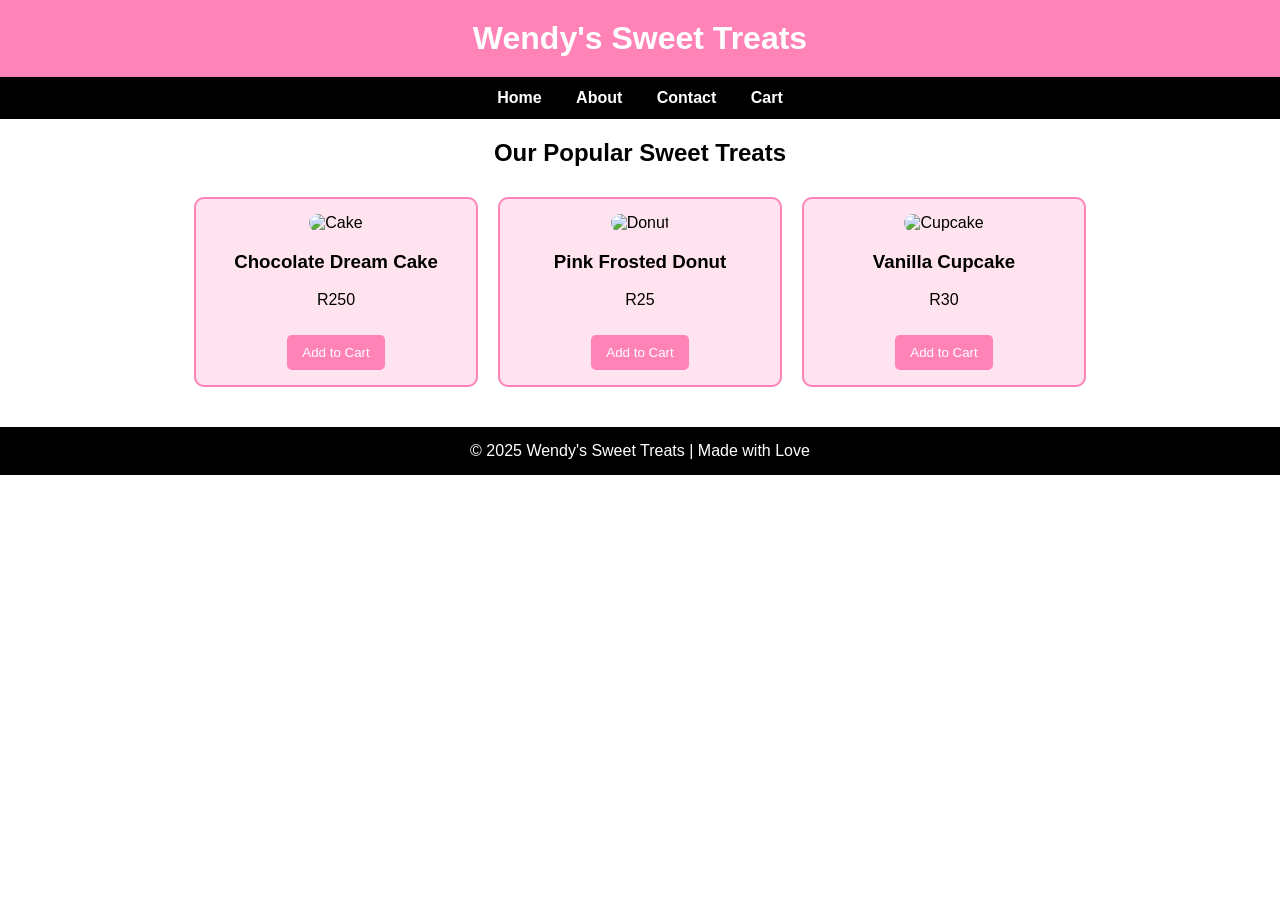
==== index.html @ 63d928c8 "first commit" ====
<!DOCTYPE html>
<html lang="en">
<head>
    <meta charset="UTF-8">
    <title>Wendy's Sweet Treats - Home</title>
    <link rel="stylesheet" href="styles.css">
    <script src="script.js"></script>
</head>
<body>

<header>
    <h1>Wendy's Sweet Treats</h1>
</header>

<nav>
    <a href="index.html">Home</a>
    <a href="about.html">About</a>
    <a href="contact.html">Contact</a>
    <a href="cart.html">Cart</a>
</nav>

<h2 style="text-align:center; margin-top:20px;">Our Popular Sweet Treats</h2>

<div class="items">

    <div class="card">
        <img src="images/cake1.jpg" alt="Cake">
        <h3>Chocolate Dream Cake</h3>
        <p>R250</p>
        <button onclick="addToCart('Chocolate Dream Cake', 250)">Add to Cart</button>
    </div>

    <div class="card">
        <img src="images/donut1.jpg" alt="Donut">
        <h3>Pink Frosted Donut</h3>
        <p>R25</p>
        <button onclick="addToCart('Pink Frosted Donut', 25)">Add to Cart</button>
    </div>

    <div class="card">
        <img src="images/cupcake1.jpg" alt="Cupcake">
        <h3>Vanilla Cupcake</h3>
        <p>R30</p>
        <button onclick="addToCart('Vanilla Cupcake', 30)">Add to Cart</button>
    </div>

</div>

<footer>
    © 2025 Wendy's Sweet Treats | Made with Love
</footer>

</body>
</html>
---- styles.css ----
body {
    font-family: Arial, sans-serif;
    background-color: #ffffff;
    margin: 0;
    padding: 0;
    color: #000;
}

header {
    background-color: #ff83b7;
    padding: 20px;
    text-align: center;
}

header h1 {
    color: white;
    margin: 0;
}

nav {
    background: black;
    padding: 12px;
    text-align: center;
}

nav a {
    color: white;
    margin: 0 15px;
    text-decoration: none;
    font-weight: bold;
}

nav a:hover {
    color: #ff83b7;
}

.items {
    display: flex;
    gap: 20px;
    justify-content: center;
    margin: 30px;
    flex-wrap: wrap;
}

.card {
    background: #ffe4f0;
    border: 2px solid #ff83b7;
    border-radius: 10px;
    width: 250px;
    text-align: center;
    padding: 15px;
}

.card img {
    width: 100%;
    border-radius: 10px;
}

.card button {
    background: #ff83b7;
    color: white;
    border: none;
    padding: 10px 15px;
    margin-top: 10px;
    cursor: pointer;
    border-radius: 5px;
}

.card button:hover {
    background: #ff5ea0;
}

footer {
    background: black;
    padding: 15px;
    color: white;
    text-align: center;
    margin-top: 40px;
}

/* Cart Page */
.cart-container {
    max-width: 800px;
    margin: auto;
    padding: 20px;
}

.cart-item {
    background: #ffe4f0;
    border: 2px solid #ff83b7;
    padding: 15px;
    border-radius: 10px;
    margin-bottom: 15px;
}

.cart-item h3 {
    margin: 0;
}

.cart-item button {
    background: red;
    color: white;
    border: none;
    padding: 8px;
    margin-top: 10px;
    cursor: pointer;
    border-radius: 5px;
}

.cart-total {
    font-size: 22px;
    font-weight: bold;
    margin-top: 20px;
}
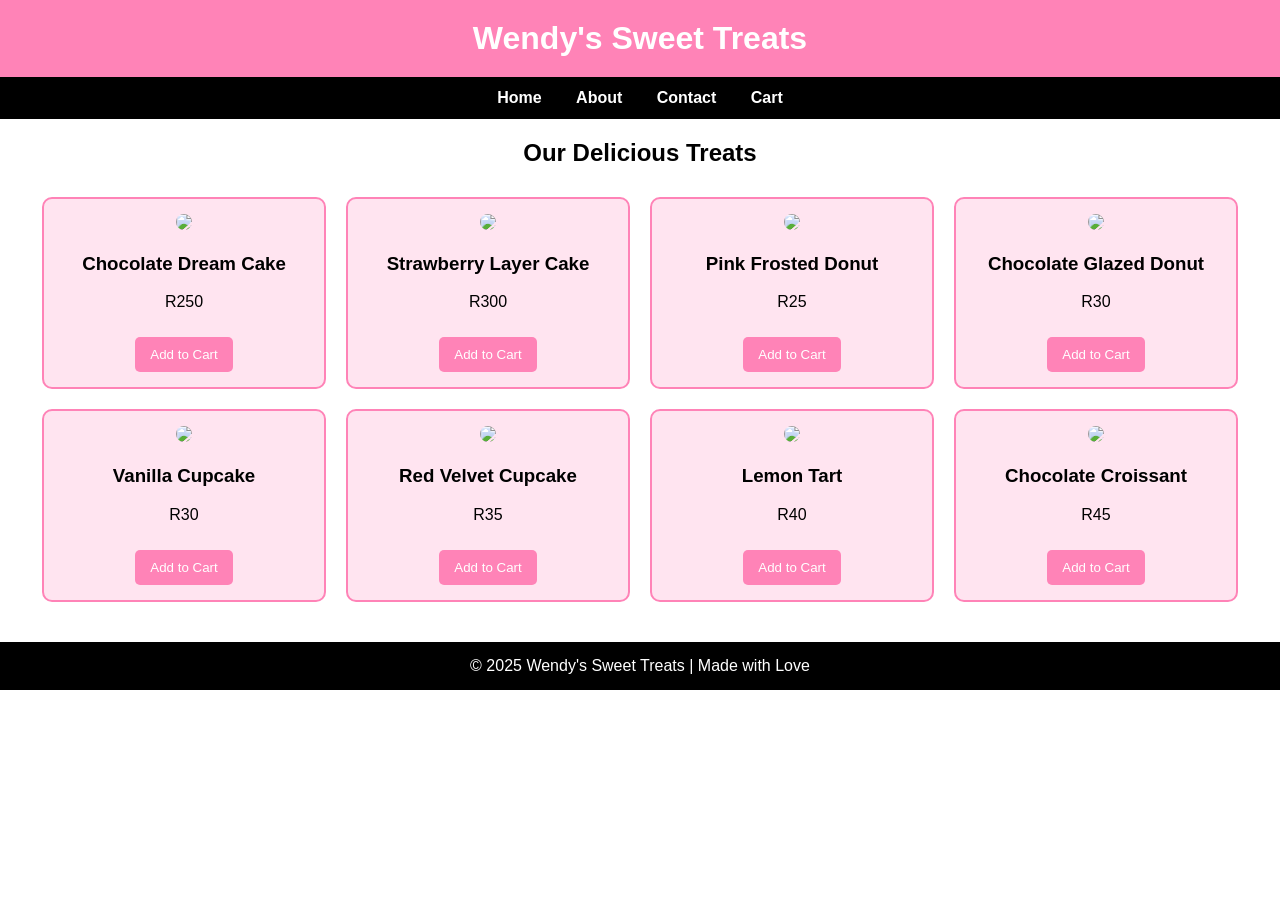
==== commit b3974301: "added more items to page and improved on checkout" ====
--- a/index.html
+++ b/index.html
@@ -19,29 +19,64 @@
     <a href="cart.html">Cart</a>
 </nav>
 
-<h2 style="text-align:center; margin-top:20px;">Our Popular Sweet Treats</h2>
+<h2 style="text-align:center; margin-top:20px;">Our Delicious Treats</h2>
 
 <div class="items">
 
     <div class="card">
-        <img src="images/cake1.jpg" alt="Cake">
+        <img src="images/cake1.jpg">
         <h3>Chocolate Dream Cake</h3>
         <p>R250</p>
         <button onclick="addToCart('Chocolate Dream Cake', 250)">Add to Cart</button>
     </div>
 
     <div class="card">
-        <img src="images/donut1.jpg" alt="Donut">
+        <img src="images/cake2.jpg">
+        <h3>Strawberry Layer Cake</h3>
+        <p>R300</p>
+        <button onclick="addToCart('Strawberry Layer Cake', 300)">Add to Cart</button>
+    </div>
+
+    <div class="card">
+        <img src="images/donut1.jpg">
         <h3>Pink Frosted Donut</h3>
         <p>R25</p>
         <button onclick="addToCart('Pink Frosted Donut', 25)">Add to Cart</button>
     </div>
 
     <div class="card">
-        <img src="images/cupcake1.jpg" alt="Cupcake">
+        <img src="images/donut2.jpg">
+        <h3>Chocolate Glazed Donut</h3>
+        <p>R30</p>
+        <button onclick="addToCart('Chocolate Donut', 30)">Add to Cart</button>
+    </div>
+
+    <div class="card">
+        <img src="images/cupcake1.jpg">
         <h3>Vanilla Cupcake</h3>
         <p>R30</p>
         <button onclick="addToCart('Vanilla Cupcake', 30)">Add to Cart</button>
+    </div>
+
+    <div class="card">
+        <img src="images/cupcake2.jpg">
+        <h3>Red Velvet Cupcake</h3>
+        <p>R35</p>
+        <button onclick="addToCart('Red Velvet Cupcake', 35)">Add to Cart</button>
+    </div>
+
+    <div class="card">
+        <img src="images/tart1.jpg">
+        <h3>Lemon Tart</h3>
+        <p>R40</p>
+        <button onclick="addToCart('Lemon Tart', 40)">Add to Cart</button>
+    </div>
+
+    <div class="card">
+        <img src="images/pastry1.jpg">
+        <h3>Chocolate Croissant</h3>
+        <p>R45</p>
+        <button onclick="addToCart('Chocolate Croissant', 45)">Add to Cart</button>
     </div>
 
 </div>
--- a/styles.css
+++ b/styles.css
@@ -78,7 +78,6 @@
     margin-top: 40px;
 }
 
-/* Cart Page */
 .cart-container {
     max-width: 800px;
     margin: auto;
@@ -93,16 +92,11 @@
     margin-bottom: 15px;
 }
 
-.cart-item h3 {
-    margin: 0;
-}
-
 .cart-item button {
     background: red;
     color: white;
     border: none;
     padding: 8px;
-    margin-top: 10px;
     cursor: pointer;
     border-radius: 5px;
 }
@@ -112,3 +106,38 @@
     font-weight: bold;
     margin-top: 20px;
 }
+
+.checkout-btn {
+    background: #ff83b7;
+    color: white;
+    padding: 12px 20px;
+    border-radius: 6px;
+    border: none;
+    cursor: pointer;
+    margin-top: 20px;
+    font-size: 18px;
+}
+
+.checkout-btn:hover {
+    background: #ff5ea0;
+}
+
+/* Checkout Popup */
+#checkoutPopup {
+    display: none;
+    position: fixed;
+    top: 0;
+    left: 0;
+    width: 100%;
+    height: 100%;
+    background: rgba(0,0,0,0.6);
+}
+
+.popup-content {
+    background: white;
+    width: 350px;
+    padding: 20px;
+    margin: 10% auto;
+    border-radius: 10px;
+    text-align: center;
+}
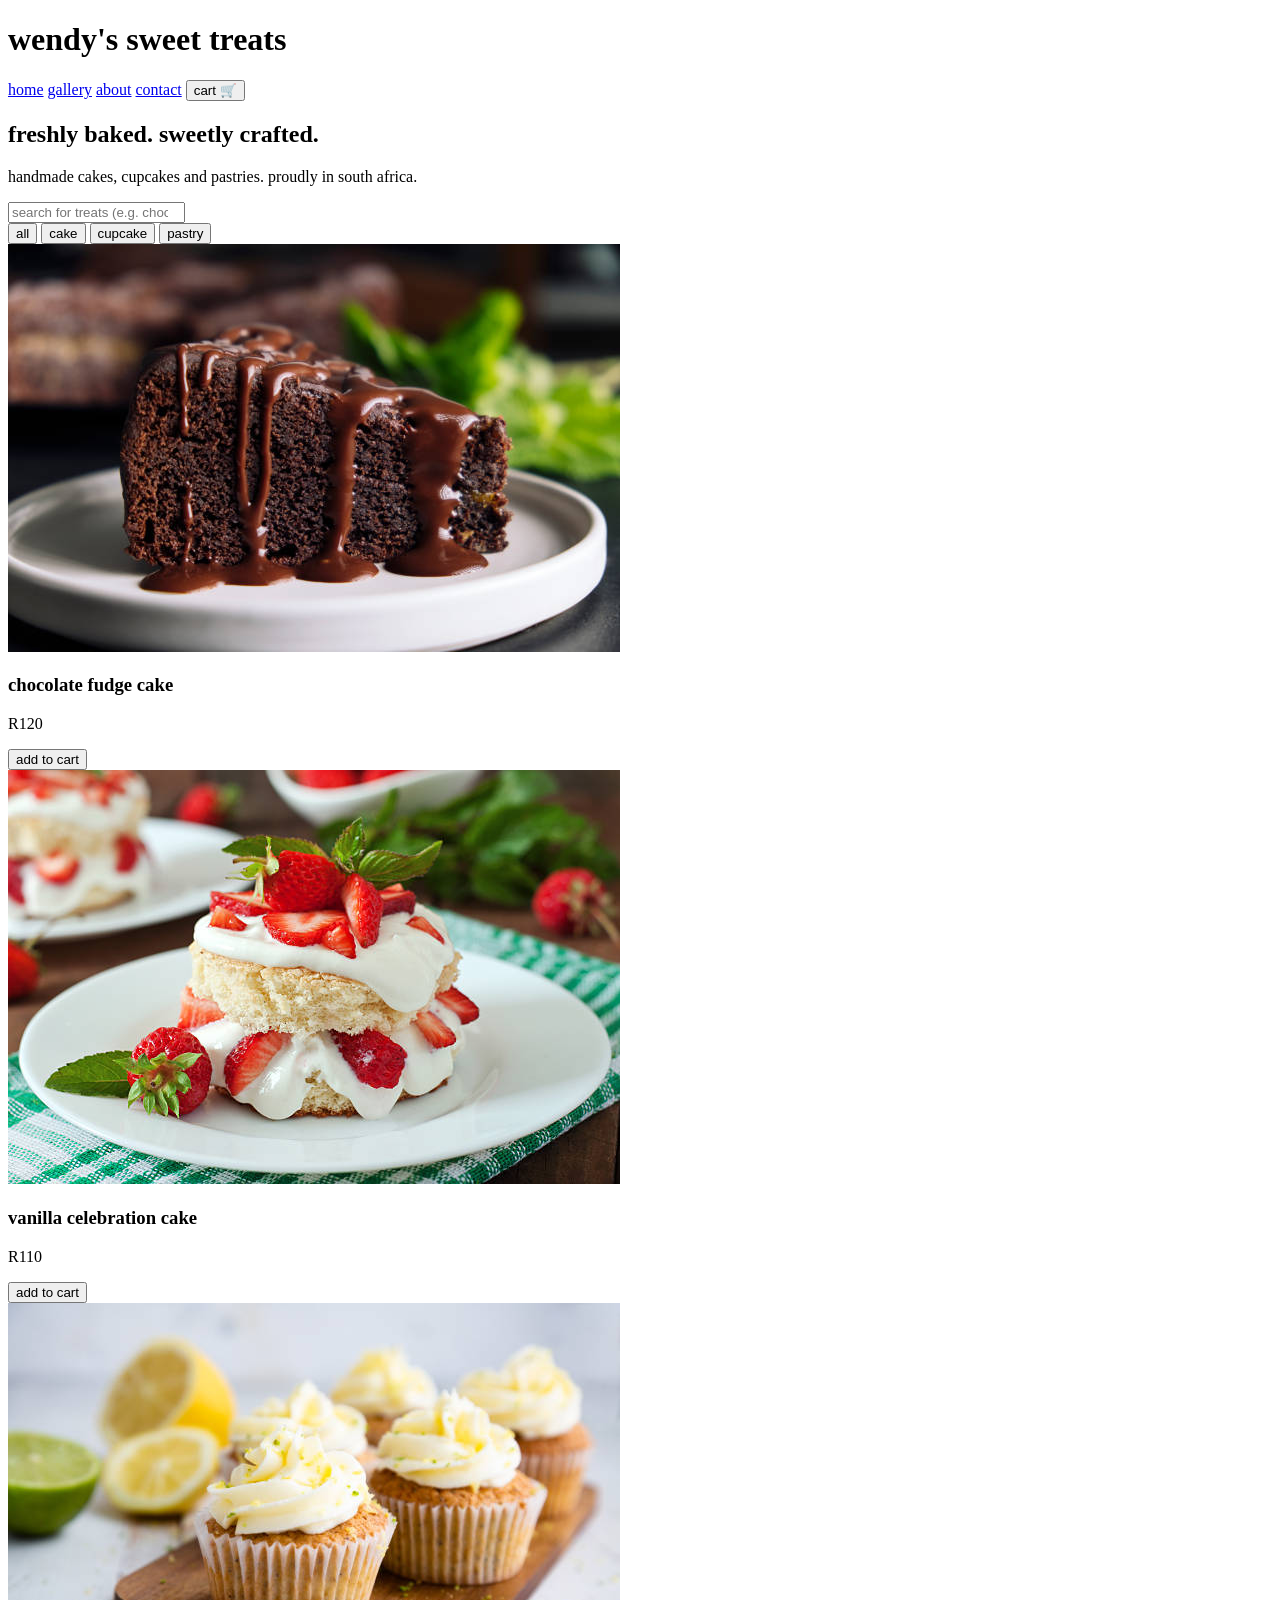
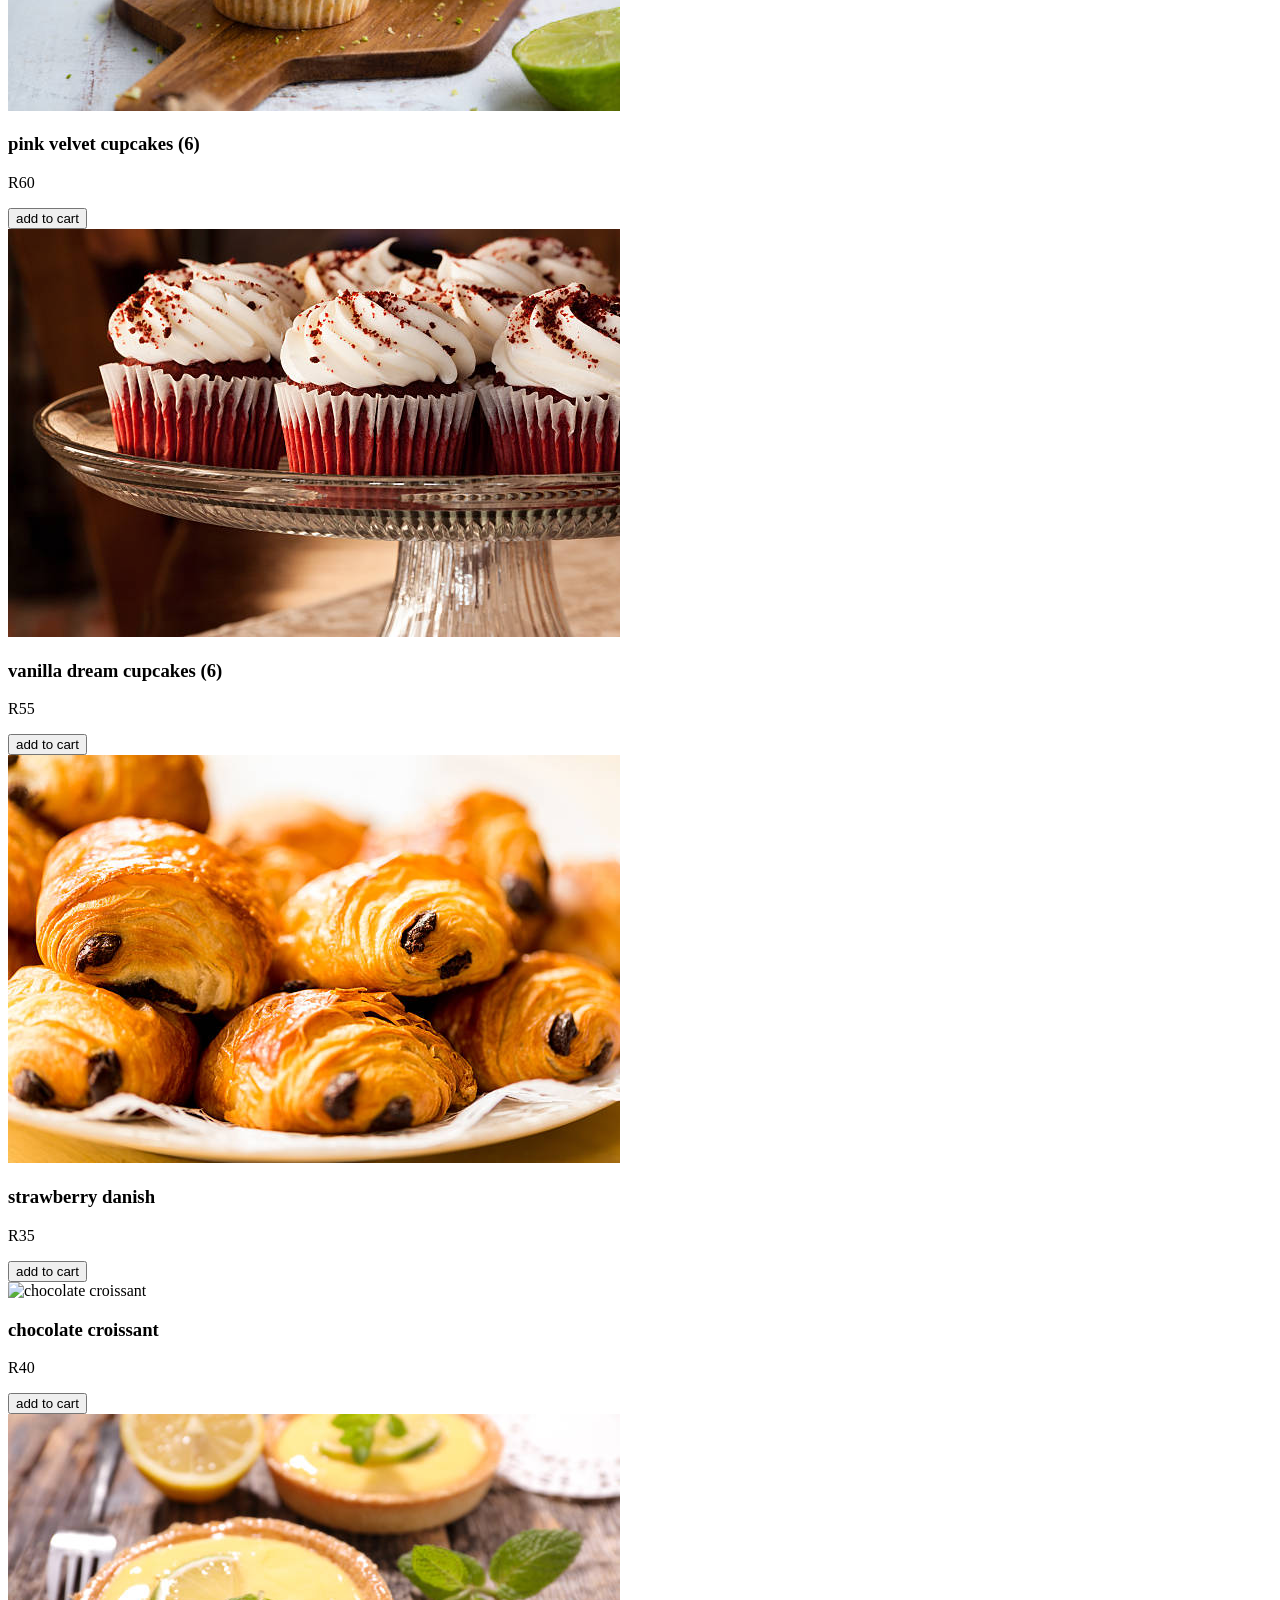
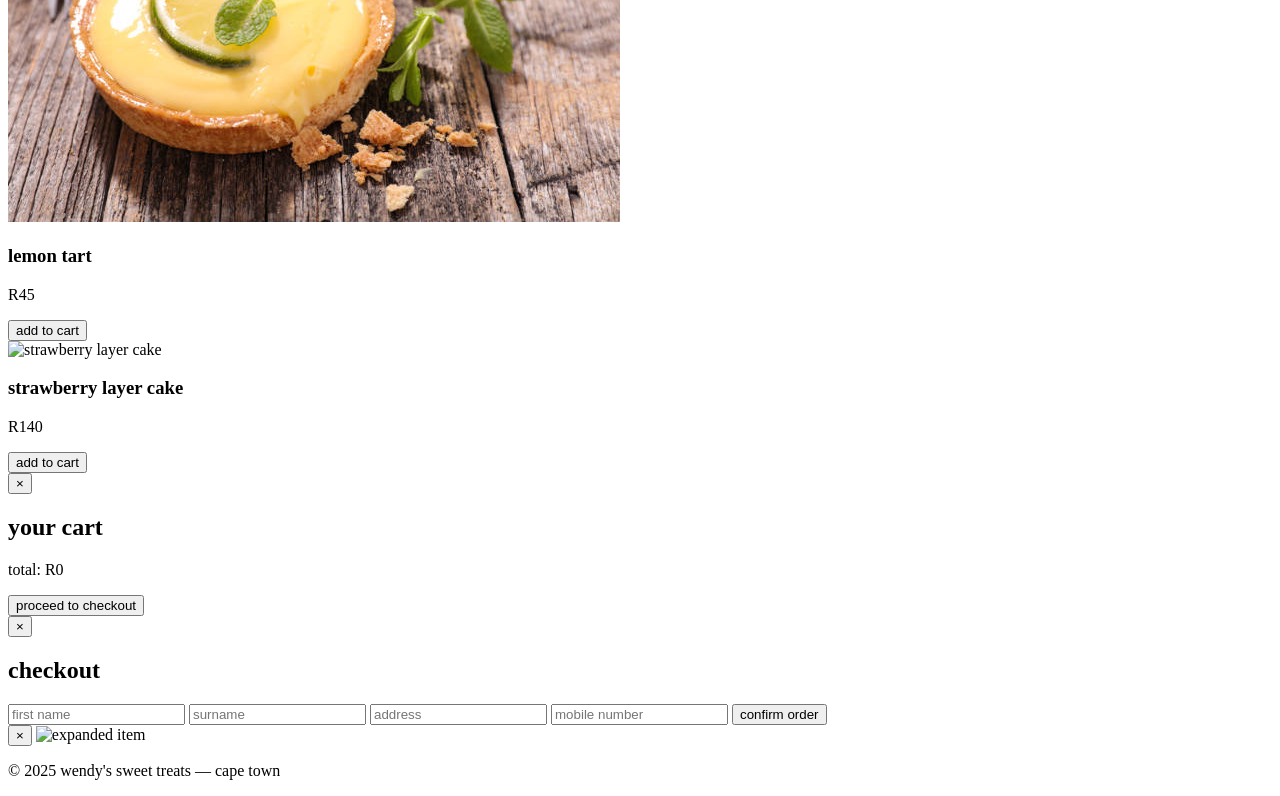
==== commit 185217e4: "added gallery.html for the image viewing and did a sight overhaul for animations and responsiveness" ====
--- a/index.html
+++ b/index.html
@@ -1,89 +1,159 @@
 <!DOCTYPE html>
 <html lang="en">
 <head>
-    <meta charset="UTF-8">
-    <title>Wendy's Sweet Treats - Home</title>
-    <link rel="stylesheet" href="styles.css">
-    <script src="script.js"></script>
+  <meta charset="utf-8" />
+  <meta name="description" content="Wendy's Sweet Treats — cakes, cupcakes and pastries in Cape Town. Order online and enjoy freshly baked treats." />
+  <meta name="keywords" content="bakery, cakes, cupcakes, pastries, wendy's sweet treats, Cape Town bakery" />
+  <meta name="author" content="Wendy's Sweet Treats" />
+  <meta name="viewport" content="width=device-width,initial-scale=1" />
+
+  <title>Wendy's Sweet Treats — Home</title>
+
+  <!-- google font link (preferred over @import) -->
+  <link href="https://fonts.googleapis.com/css2?family=Poppins:wght@300;400;600;700&display=swap" rel="stylesheet">
+
+  <link rel="stylesheet" href="style.css">
 </head>
 <body>
+  <header class="site-header">
+    <div class="header-inner">
+      <h1 class="brand">wendy's sweet treats</h1>
+      <nav class="main-nav" aria-label="main navigation">
+        <a href="index.html">home</a>
+        <a href="gallery.html">gallery</a>
+        <a href="about.html">about</a>
+        <a href="contact.html">contact</a>
+        <button id="openCartBtn" class="cart-btn" aria-haspopup="dialog" aria-controls="cartModal">cart 🛒</button>
+      </nav>
+    </div>
+  </header>
 
-<header>
-    <h1>Wendy's Sweet Treats</h1>
-</header>
+  <main class="container">
+    <section class="hero">
+      <h2 class="hero-title">freshly baked. sweetly crafted.</h2>
+      <p class="hero-sub">handmade cakes, cupcakes and pastries. proudly in south africa.</p>
+    </section>
 
-<nav>
-    <a href="index.html">Home</a>
-    <a href="about.html">About</a>
-    <a href="contact.html">Contact</a>
-    <a href="cart.html">Cart</a>
-</nav>
+    <section class="controls">
+      <div class="search-wrap">
+        <input id="searchInput" class="search-input" type="search" placeholder="search for treats (e.g. chocolate, cupcake)..." aria-label="search products">
+      </div>
 
-<h2 style="text-align:center; margin-top:20px;">Our Delicious Treats</h2>
+      <div id="tagFilters" class="tag-wrap" role="tablist" aria-label="product filters">
+        <button class="tag active" data-tag="all" aria-pressed="true">all</button>
+        <button class="tag" data-tag="cake">cake</button>
+        <button class="tag" data-tag="cupcake">cupcake</button>
+        <button class="tag" data-tag="pastry">pastry</button>
+      </div>
+    </section>
 
-<div class="items">
+    <section id="productGrid" class="grid">
+      <!-- product cards: data-name is used by search; data-tag by filter -->
+      <article class="product" data-tag="cake" data-name="chocolate fudge cake">
+        <img src="images/cake1.jpg" alt="chocolate fudge cake" class="product-img">
+        <h3 class="product-title">chocolate fudge cake</h3>
+        <p class="product-price">R120</p>
+        <button class="addToCart">add to cart</button>
+      </article>
 
-    <div class="card">
-        <img src="images/cake1.jpg">
-        <h3>Chocolate Dream Cake</h3>
-        <p>R250</p>
-        <button onclick="addToCart('Chocolate Dream Cake', 250)">Add to Cart</button>
+      <article class="product" data-tag="cake" data-name="vanilla celebration cake">
+        <img src="images/cake2.jpg" alt="vanilla celebration cake" class="product-img">
+        <h3 class="product-title">vanilla celebration cake</h3>
+        <p class="product-price">R110</p>
+        <button class="addToCart">add to cart</button>
+      </article>
+
+      <article class="product" data-tag="cupcake" data-name="pink velvet cupcakes">
+        <img src="images/cupcake1.jpg" alt="pink velvet cupcakes" class="product-img">
+        <h3 class="product-title">pink velvet cupcakes (6)</h3>
+        <p class="product-price">R60</p>
+        <button class="addToCart">add to cart</button>
+      </article>
+
+      <article class="product" data-tag="cupcake" data-name="vanilla dream cupcakes">
+        <img src="images/cupcake2.jpg" alt="vanilla cupcakes" class="product-img">
+        <h3 class="product-title">vanilla dream cupcakes (6)</h3>
+        <p class="product-price">R55</p>
+        <button class="addToCart">add to cart</button>
+      </article>
+
+      <article class="product" data-tag="pastry" data-name="strawberry danish">
+        <img src="images/pastry1.jpg" alt="strawberry danish" class="product-img">
+        <h3 class="product-title">strawberry danish</h3>
+        <p class="product-price">R35</p>
+        <button class="addToCart">add to cart</button>
+      </article>
+
+      <article class="product" data-tag="pastry" data-name="chocolate croissant">
+        <img src="images/pastry2.jpg" alt="chocolate croissant" class="product-img">
+        <h3 class="product-title">chocolate croissant</h3>
+        <p class="product-price">R40</p>
+        <button class="addToCart">add to cart</button>
+      </article>
+
+      <article class="product" data-tag="pastry" data-name="lemon tart">
+        <img src="images/tart1.jpg" alt="lemon tart" class="product-img">
+        <h3 class="product-title">lemon tart</h3>
+        <p class="product-price">R45</p>
+        <button class="addToCart">add to cart</button>
+      </article>
+
+      <article class="product" data-tag="cake" data-name="strawberry layer cake">
+        <img src="images/cake3.jpg" alt="strawberry layer cake" class="product-img">
+        <h3 class="product-title">strawberry layer cake</h3>
+        <p class="product-price">R140</p>
+        <button class="addToCart">add to cart</button>
+      </article>
+    </section>
+  </main>
+
+  <!-- cart modal -->
+  <div id="cartModal" class="modal" role="dialog" aria-modal="true" aria-labelledby="cartTitle" tabindex="-1">
+    <div class="modal-content" role="document">
+      <button class="modal-close" id="closeCart" aria-label="close cart">&times;</button>
+      <h2 id="cartTitle">your cart</h2>
+      <ul id="cartItems" class="cart-list" aria-live="polite"></ul>
+      <p id="cartTotal" class="cart-total">total: R0</p>
+      <button id="checkoutBtn" class="checkout-button">proceed to checkout</button>
     </div>
+  </div>
 
-    <div class="card">
-        <img src="images/cake2.jpg">
-        <h3>Strawberry Layer Cake</h3>
-        <p>R300</p>
-        <button onclick="addToCart('Strawberry Layer Cake', 300)">Add to Cart</button>
+  <!-- checkout modal -->
+  <div id="checkoutModal" class="modal" role="dialog" aria-modal="true" aria-labelledby="checkoutTitle" tabindex="-1">
+    <div class="modal-content" role="document">
+      <button class="modal-close" id="closeCheckout" aria-label="close checkout">&times;</button>
+      <h2 id="checkoutTitle">checkout</h2>
+      <form id="checkoutForm" class="checkout-form" novalidate>
+        <label>
+          <input name="firstName" type="text" placeholder="first name" required>
+        </label>
+        <label>
+          <input name="surname" type="text" placeholder="surname" required>
+        </label>
+        <label>
+          <input name="address" type="text" placeholder="address" required>
+        </label>
+        <label>
+          <input name="mobile" type="tel" placeholder="mobile number" required pattern="[0-9+\s-]{7,15}">
+        </label>
+        <button type="submit" class="checkout-button">confirm order</button>
+      </form>
     </div>
+  </div>
 
-    <div class="card">
-        <img src="images/donut1.jpg">
-        <h3>Pink Frosted Donut</h3>
-        <p>R25</p>
-        <button onclick="addToCart('Pink Frosted Donut', 25)">Add to Cart</button>
+  <!-- lightbox used on gallery, kept here for global availability -->
+  <div id="lightbox" class="modal" aria-hidden="true" tabindex="-1">
+    <div class="lightbox-content">
+      <button class="modal-close" id="closeLightbox" aria-label="close image">&times;</button>
+      <img id="lightboxImg" alt="expanded item">
+      <p id="lightboxCaption" class="lightbox-caption"></p>
     </div>
+  </div>
 
-    <div class="card">
-        <img src="images/donut2.jpg">
-        <h3>Chocolate Glazed Donut</h3>
-        <p>R30</p>
-        <button onclick="addToCart('Chocolate Donut', 30)">Add to Cart</button>
-    </div>
+  <footer class="site-footer">
+    <p>© 2025 wendy's sweet treats — cape town</p>
+  </footer>
 
-    <div class="card">
-        <img src="images/cupcake1.jpg">
-        <h3>Vanilla Cupcake</h3>
-        <p>R30</p>
-        <button onclick="addToCart('Vanilla Cupcake', 30)">Add to Cart</button>
-    </div>
-
-    <div class="card">
-        <img src="images/cupcake2.jpg">
-        <h3>Red Velvet Cupcake</h3>
-        <p>R35</p>
-        <button onclick="addToCart('Red Velvet Cupcake', 35)">Add to Cart</button>
-    </div>
-
-    <div class="card">
-        <img src="images/tart1.jpg">
-        <h3>Lemon Tart</h3>
-        <p>R40</p>
-        <button onclick="addToCart('Lemon Tart', 40)">Add to Cart</button>
-    </div>
-
-    <div class="card">
-        <img src="images/pastry1.jpg">
-        <h3>Chocolate Croissant</h3>
-        <p>R45</p>
-        <button onclick="addToCart('Chocolate Croissant', 45)">Add to Cart</button>
-    </div>
-
-</div>
-
-<footer>
-    © 2025 Wendy's Sweet Treats | Made with Love
-</footer>
-
+  <script src="script.js" defer></script>
 </body>
 </html>
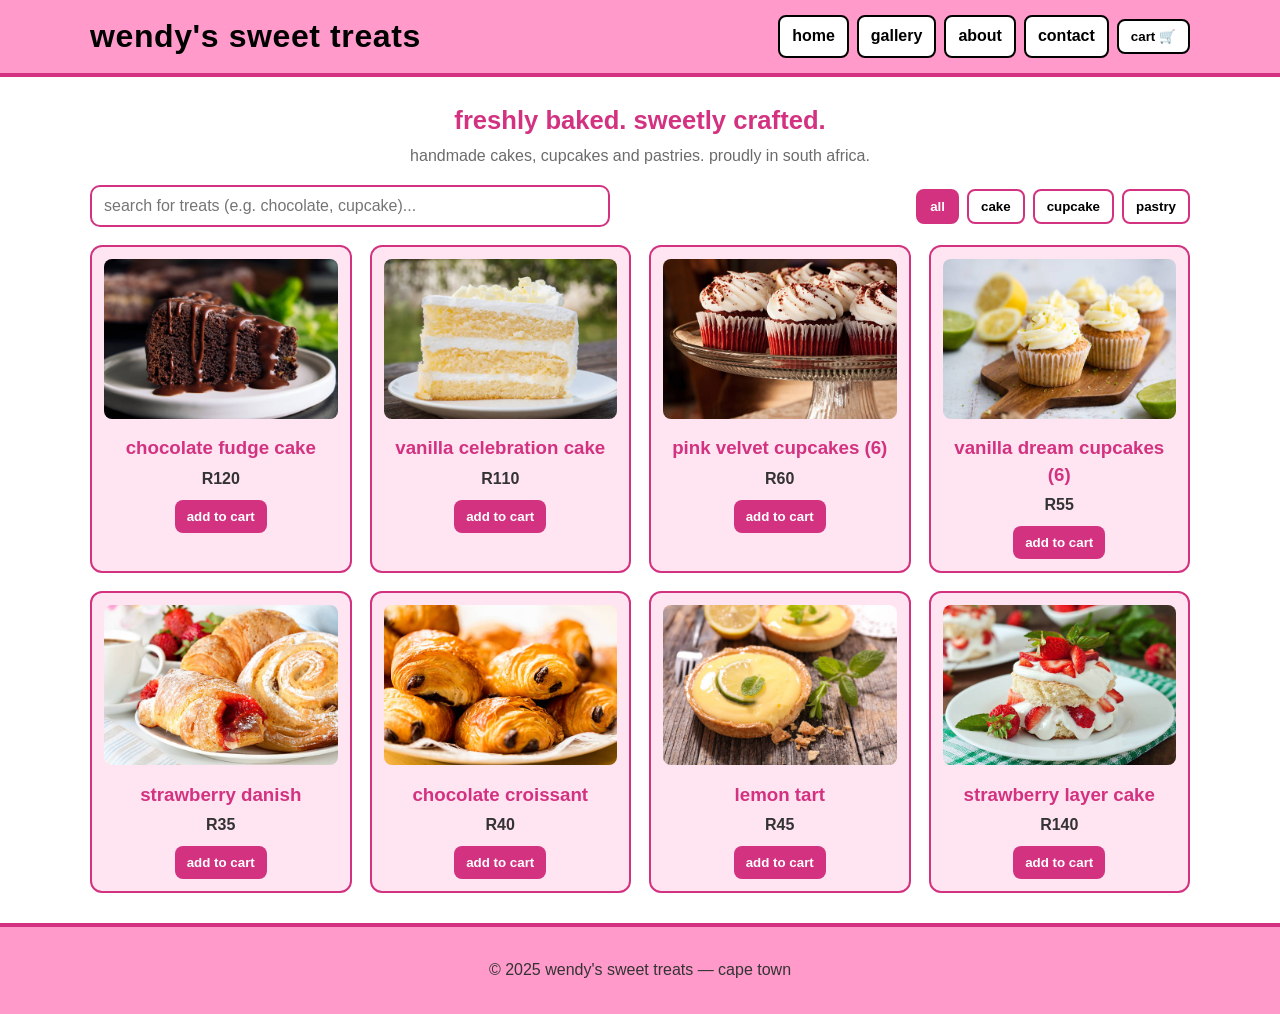
==== commit f99bc910: "added item images for vanilla cake and strawberry danish items. Modified script.js lightbox code." ====
--- a/index.html
+++ b/index.html
@@ -57,35 +57,35 @@
       </article>
 
       <article class="product" data-tag="cake" data-name="vanilla celebration cake">
-        <img src="images/cake2.jpg" alt="vanilla celebration cake" class="product-img">
+        <img src="images/cake3.jpg" alt="vanilla celebration cake" class="product-img">
         <h3 class="product-title">vanilla celebration cake</h3>
         <p class="product-price">R110</p>
         <button class="addToCart">add to cart</button>
       </article>
 
       <article class="product" data-tag="cupcake" data-name="pink velvet cupcakes">
-        <img src="images/cupcake1.jpg" alt="pink velvet cupcakes" class="product-img">
+        <img src="images/cupcake2.jpg" alt="pink velvet cupcakes" class="product-img">
         <h3 class="product-title">pink velvet cupcakes (6)</h3>
         <p class="product-price">R60</p>
         <button class="addToCart">add to cart</button>
       </article>
 
       <article class="product" data-tag="cupcake" data-name="vanilla dream cupcakes">
-        <img src="images/cupcake2.jpg" alt="vanilla cupcakes" class="product-img">
+        <img src="images/cupcake1.jpg" alt="vanilla cupcakes" class="product-img">
         <h3 class="product-title">vanilla dream cupcakes (6)</h3>
         <p class="product-price">R55</p>
         <button class="addToCart">add to cart</button>
       </article>
 
       <article class="product" data-tag="pastry" data-name="strawberry danish">
-        <img src="images/pastry1.jpg" alt="strawberry danish" class="product-img">
+        <img src="images/pastry2.jpg" alt="strawberry danish" class="product-img">
         <h3 class="product-title">strawberry danish</h3>
         <p class="product-price">R35</p>
         <button class="addToCart">add to cart</button>
       </article>
 
       <article class="product" data-tag="pastry" data-name="chocolate croissant">
-        <img src="images/pastry2.jpg" alt="chocolate croissant" class="product-img">
+        <img src="images/pastry1.jpg" alt="chocolate croissant" class="product-img">
         <h3 class="product-title">chocolate croissant</h3>
         <p class="product-price">R40</p>
         <button class="addToCart">add to cart</button>
@@ -99,7 +99,7 @@
       </article>
 
       <article class="product" data-tag="cake" data-name="strawberry layer cake">
-        <img src="images/cake3.jpg" alt="strawberry layer cake" class="product-img">
+        <img src="images/cake2.jpg" alt="strawberry layer cake" class="product-img">
         <h3 class="product-title">strawberry layer cake</h3>
         <p class="product-price">R140</p>
         <button class="addToCart">add to cart</button>
--- a/style.css
+++ b/style.css
@@ -0,0 +1,280 @@
+/* font: google poppins */
+:root{
+  --pink:#ff9acb;
+  --deep-pink:#d23280;
+  --light-pink:#ffe4f1;
+  --black:#000;
+  --white:#fff;
+  --text:#333333;
+  --max-width:1100px;
+}
+
+/* global */
+*{box-sizing:border-box}
+body{
+  margin:0;
+  font-family:"Poppins",sans-serif;
+  background-color:var(--white);
+  color:var(--text);
+  -webkit-font-smoothing:antialiased;
+  -moz-osx-font-smoothing:grayscale;
+  line-height:1.4;
+}
+
+.container{
+  width:90%;
+  max-width:var(--max-width);
+  margin:26px auto;
+}
+
+/* header */
+.site-header{
+  background:var(--pink);
+  border-bottom:4px solid var(--deep-pink);
+}
+.header-inner{
+  display:flex;
+  align-items:center;
+  justify-content:space-between;
+  gap:16px;
+  width:90%;
+  max-width:var(--max-width);
+  margin:0 auto;
+  padding:14px 0;
+}
+.brand{
+  margin:0;
+  color:var(--black);
+  text-transform:lowercase;
+  font-weight:700;
+  letter-spacing:0.6px;
+}
+.main-nav{display:flex;gap:8px;align-items:center}
+.main-nav a,
+.cart-btn{
+  text-decoration:none;
+  color:var(--black);
+  background:var(--white);
+  padding:8px 12px;
+  border-radius:8px;
+  border:2px solid var(--black);
+  font-weight:600;
+  cursor:pointer;
+  transition:all .22s ease;
+}
+.main-nav a:hover,
+.cart-btn:hover{background:var(--black);color:var(--white)}
+
+/* hero */
+.hero{ text-align:center; margin:18px 0 10px }
+.hero-title{ margin:6px 0; color:var(--deep-pink); font-size:1.6rem; text-transform:lowercase }
+.hero-sub{ margin:0; color:#6b6b6b }
+
+/* controls */
+.controls{ display:flex; flex-wrap:wrap; gap:12px; align-items:center; justify-content:space-between; margin:18px 0 }
+.search-wrap{ flex:1 1 320px; max-width:520px }
+.search-input{
+  width:100%;
+  padding:10px 12px;
+  border:2px solid var(--deep-pink);
+  border-radius:10px;
+  font-size:1rem;
+}
+.tag-wrap{ display:flex; gap:8px; flex-wrap:wrap; align-items:center }
+.tag{
+  padding:8px 12px;
+  background:var(--white);
+  border:2px solid var(--deep-pink);
+  border-radius:8px;
+  cursor:pointer;
+  font-weight:600;
+  transition:all .18s ease;
+  text-transform:lowercase;
+}
+.tag.active,
+.tag:hover{ background:var(--deep-pink); color:var(--white) }
+
+/* grid */
+.grid{
+  display:grid;
+  grid-template-columns:repeat( auto-fill, minmax(220px, 1fr) );
+  gap:18px;
+  margin-top:12px;
+}
+.product{
+  background:var(--light-pink);
+  border:2px solid var(--deep-pink);
+  border-radius:12px;
+  padding:12px;
+  text-align:center;
+  transform:translateY(0);
+  transition: transform .22s ease, box-shadow .22s ease;
+}
+.product:hover{
+  transform:translateY(-6px);
+  box-shadow:0 8px 22px rgba(0,0,0,0.12);
+}
+.product-img{ width:100%; height:160px; object-fit:cover; border-radius:8px }
+.product-title{ margin:10px 0 6px; color:var(--deep-pink); text-transform:lowercase; font-weight:600}
+.product-price{ margin:0 0 10px; font-weight:700 }
+.addToCart{
+  background:var(--deep-pink);
+  color:var(--white);
+  border:none;
+  padding:9px 12px;
+  border-radius:8px;
+  font-weight:700;
+  cursor:pointer;
+  transition:background .18s ease, transform .12s ease;
+}
+.addToCart:hover{ background:var(--black); transform:scale(1.02) }
+
+/* modal */
+.modal{
+  display:none;
+  position:fixed;
+  inset:0;
+  background:rgba(0,0,0,0.55);
+  z-index:1200;
+  padding:30px 18px;
+  align-items:center;
+  justify-content:center;
+}
+.modal[aria-hidden="false"]{ display:flex }
+.modal-content{
+  background:var(--white);
+  width:100%;
+  max-width:540px;
+  border-radius:12px;
+  padding:18px;
+  border:3px solid var(--deep-pink);
+  position:relative;
+  animation:modalIn .18s ease;
+}
+@keyframes modalIn{
+  from{ transform:translateY(-10px); opacity:0 }
+  to{ transform:translateY(0); opacity:1 }
+}
+.modal-close{
+  position:absolute;
+  right:10px;
+  top:6px;
+  border:none;
+  background:transparent;
+  font-size:28px;
+  cursor:pointer;
+  color:var(--black);
+}
+
+/* cart list */
+.cart-list{ margin:12px 0; padding:0; list-style:none; max-height:260px; overflow:auto }
+.cart-list li{ padding:8px 6px; border-bottom:1px dashed #e0e0e0 }
+
+/* checkout form */
+.checkout-form input{
+  width:100%;
+  padding:10px 12px;
+  margin:8px 0;
+  border:2px solid var(--deep-pink);
+  border-radius:8px;
+}
+
+/* lightbox */
+.lightbox {
+    display: none;
+    position: fixed;
+    z-index: 9999;
+    top: 0;
+    left: 0;
+    width: 100%;
+    height: 100%;
+    background: rgba(0, 0, 0, 0.85);
+    justify-content: center;
+    align-items: center;
+    animation: fadeIn 0.3s ease-in-out;
+}
+
+.lightbox img {
+    max-width: 90%;
+    max-height: 80%;
+    border-radius: 12px;
+    box-shadow: 0 0 25px rgba(255, 255, 255, 0.1);
+    animation: zoomIn 0.3s ease-in-out;
+}
+
+/* close button */
+.lightbox-close {
+    position: absolute;
+    top: 25px;
+    right: 40px;
+    font-size: 3rem;
+    color: white;
+    cursor: pointer;
+    font-weight: bold;
+    transition: 0.3s;
+}
+
+.lightbox-close:hover {
+    transform: scale(1.2);
+    color: #ff69b4; /* pink accent */
+}
+
+/* animations */
+@keyframes fadeIn {
+    from { opacity: 0; }
+    to { opacity: 1; }
+}
+
+@keyframes zoomIn {
+    from { transform: scale(0.7); opacity: 0; }
+    to { transform: scale(1); opacity: 1; }
+}
+
+/* accordion */
+.accordion{ margin-top:14px }
+.accordion-btn{
+  width:100%;
+  text-align:left;
+  padding:12px;
+  background:var(--pink);
+  border:none;
+  border-radius:8px;
+  font-weight:700;
+  cursor:pointer;
+  margin-top:8px;
+}
+.accordion-content{
+  display:none;
+  padding:12px;
+  background:var(--light-pink);
+  border:2px solid var(--deep-pink);
+  border-top:none;
+  border-radius:0 0 8px 8px;
+  margin-bottom:6px;
+}
+
+/* map wrapper */
+.map-wrap iframe{ width:100%; height:260px; border:0; border-radius:8px }
+
+/* footer */
+.site-footer{
+  background:var(--pink);
+  padding:16px;
+  text-align:center;
+  margin-top:30px;
+  border-top:4px solid var(--deep-pink);
+}
+
+/* responsive */
+@media (max-width:880px){
+  .header-inner{ flex-direction:column; gap:10px; padding:12px 0 }
+  .hero-title{ font-size:1.3rem }
+  .product-img{ height:140px }
+  .lightbox-content{ max-width:600px }
+}
+@media (max-width:520px){
+  .grid{ grid-template-columns:repeat(auto-fill,minmax(180px,1fr)) }
+  .product-img{ height:120px }
+  .main-nav{ gap:6px; flex-wrap:wrap }
+  .checkout-form input{ padding:9px }
+}
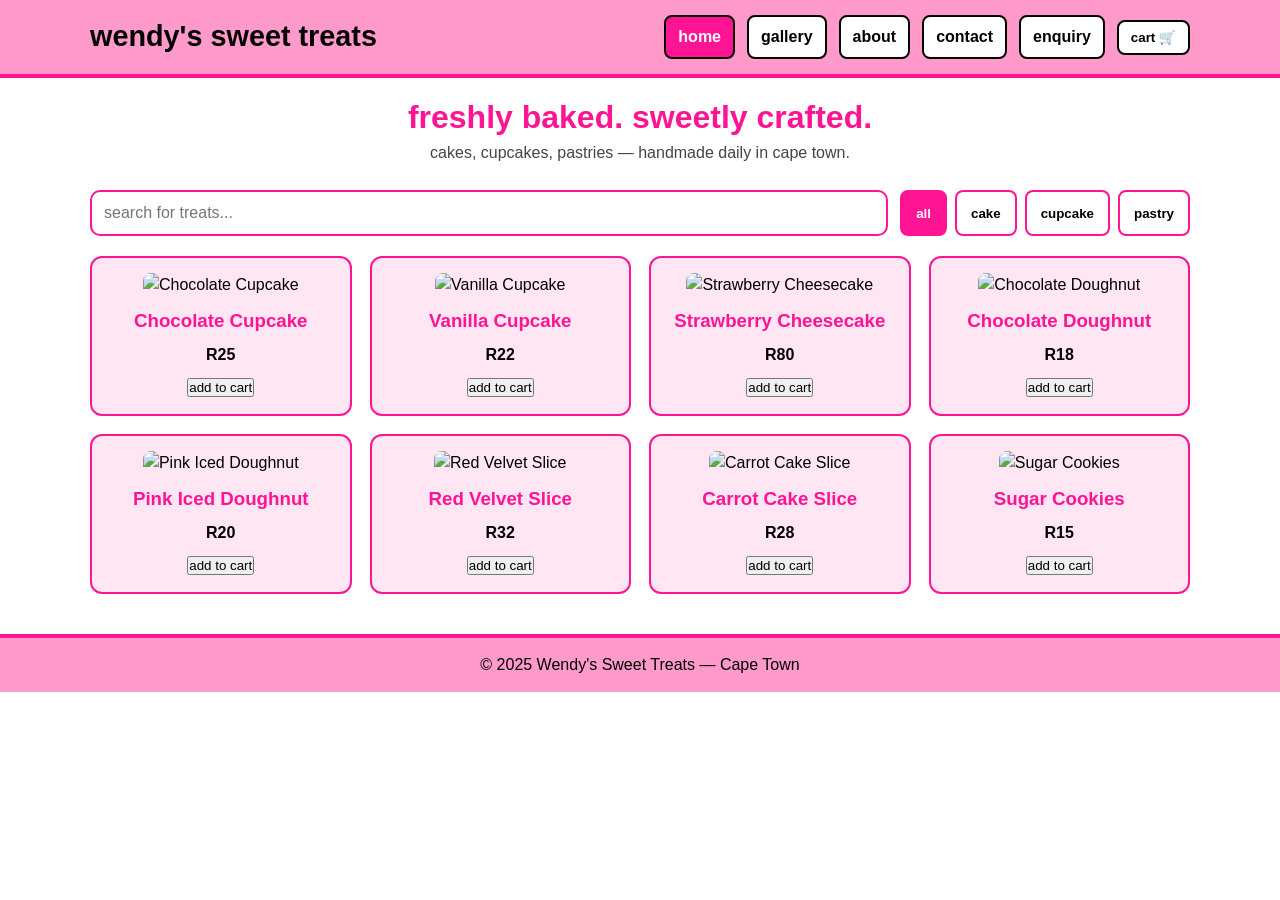
==== commit 588c412e: "created enquiry file to house the form for user and edited contact page to have a form as well. Impr" ====
--- a/index.html
+++ b/index.html
@@ -1,159 +1,153 @@
 <!DOCTYPE html>
 <html lang="en">
 <head>
-  <meta charset="utf-8" />
-  <meta name="description" content="Wendy's Sweet Treats — cakes, cupcakes and pastries in Cape Town. Order online and enjoy freshly baked treats." />
-  <meta name="keywords" content="bakery, cakes, cupcakes, pastries, wendy's sweet treats, Cape Town bakery" />
-  <meta name="author" content="Wendy's Sweet Treats" />
-  <meta name="viewport" content="width=device-width,initial-scale=1" />
+    <meta charset="utf-8" />
+    <meta name="description" content="Wendy's Sweet Treats — cakes, cupcakes, pastries, and baked goods in Cape Town. Order fresh treats today!">
+    <meta name="keywords" content="bakery, cupcakes, cakes, pastries, Wendy's Sweet Treats, Cape Town bakery">
+    <meta name="viewport" content="width=device-width, initial-scale=1.0">
 
-  <title>Wendy's Sweet Treats — Home</title>
+    <title>Wendy's Sweet Treats — Home</title>
 
-  <!-- google font link (preferred over @import) -->
-  <link href="https://fonts.googleapis.com/css2?family=Poppins:wght@300;400;600;700&display=swap" rel="stylesheet">
+    <link rel="stylesheet" href="style.css">
+</head>
 
-  <link rel="stylesheet" href="style.css">
-</head>
 <body>
-  <header class="site-header">
+
+<header class="site-header">
     <div class="header-inner">
-      <h1 class="brand">wendy's sweet treats</h1>
-      <nav class="main-nav" aria-label="main navigation">
-        <a href="index.html">home</a>
-        <a href="gallery.html">gallery</a>
-        <a href="about.html">about</a>
-        <a href="contact.html">contact</a>
-        <button id="openCartBtn" class="cart-btn" aria-haspopup="dialog" aria-controls="cartModal">cart 🛒</button>
-      </nav>
+        <h1 class="brand">wendy's sweet treats</h1>
+
+        <nav class="main-nav">
+            <a href="index.html" class="active">home</a>
+            <a href="gallery.html">gallery</a>
+            <a href="about.html">about</a>
+            <a href="contact.html">contact</a>
+            <a href="enquiry.html">enquiry</a>
+            <button id="openCartBtn" class="cart-btn">cart 🛒</button>
+        </nav>
     </div>
-  </header>
+</header>
 
-  <main class="container">
+<main class="container">
+
     <section class="hero">
-      <h2 class="hero-title">freshly baked. sweetly crafted.</h2>
-      <p class="hero-sub">handmade cakes, cupcakes and pastries. proudly in south africa.</p>
+        <h2 class="hero-title">freshly baked. sweetly crafted.</h2>
+        <p class="hero-sub">cakes, cupcakes, pastries — handmade daily in cape town.</p>
     </section>
 
     <section class="controls">
-      <div class="search-wrap">
-        <input id="searchInput" class="search-input" type="search" placeholder="search for treats (e.g. chocolate, cupcake)..." aria-label="search products">
-      </div>
+        <div class="search-wrap">
+            <input id="searchInput" class="search-input" type="search" placeholder="search for treats..." aria-label="search products">
+        </div>
 
-      <div id="tagFilters" class="tag-wrap" role="tablist" aria-label="product filters">
-        <button class="tag active" data-tag="all" aria-pressed="true">all</button>
-        <button class="tag" data-tag="cake">cake</button>
-        <button class="tag" data-tag="cupcake">cupcake</button>
-        <button class="tag" data-tag="pastry">pastry</button>
-      </div>
+        <div id="tagFilters" class="tag-wrap">
+            <button class="tag active" data-tag="all">all</button>
+            <button class="tag" data-tag="cake">cake</button>
+            <button class="tag" data-tag="cupcake">cupcake</button>
+            <button class="tag" data-tag="pastry">pastry</button>
+        </div>
     </section>
 
     <section id="productGrid" class="grid">
-      <!-- product cards: data-name is used by search; data-tag by filter -->
-      <article class="product" data-tag="cake" data-name="chocolate fudge cake">
-        <img src="images/cake1.jpg" alt="chocolate fudge cake" class="product-img">
-        <h3 class="product-title">chocolate fudge cake</h3>
-        <p class="product-price">R120</p>
-        <button class="addToCart">add to cart</button>
-      </article>
 
-      <article class="product" data-tag="cake" data-name="vanilla celebration cake">
-        <img src="images/cake3.jpg" alt="vanilla celebration cake" class="product-img">
-        <h3 class="product-title">vanilla celebration cake</h3>
-        <p class="product-price">R110</p>
-        <button class="addToCart">add to cart</button>
-      </article>
+        <article class="product" data-tag="cupcake" data-name="chocolate cupcake">
+            <img src="images/cupcake_chocolate.jpg" class="product-img" alt="Chocolate Cupcake">
+            <h3 class="product-title">Chocolate Cupcake</h3>
+            <p class="product-price">R25</p>
+            <button class="addToCart">add to cart</button>
+        </article>
 
-      <article class="product" data-tag="cupcake" data-name="pink velvet cupcakes">
-        <img src="images/cupcake2.jpg" alt="pink velvet cupcakes" class="product-img">
-        <h3 class="product-title">pink velvet cupcakes (6)</h3>
-        <p class="product-price">R60</p>
-        <button class="addToCart">add to cart</button>
-      </article>
+        <article class="product" data-tag="cupcake" data-name="vanilla cupcake">
+            <img src="images/cupcake_vanilla.jpg" class="product-img" alt="Vanilla Cupcake">
+            <h3 class="product-title">Vanilla Cupcake</h3>
+            <p class="product-price">R22</p>
+            <button class="addToCart">add to cart</button>
+        </article>
 
-      <article class="product" data-tag="cupcake" data-name="vanilla dream cupcakes">
-        <img src="images/cupcake1.jpg" alt="vanilla cupcakes" class="product-img">
-        <h3 class="product-title">vanilla dream cupcakes (6)</h3>
-        <p class="product-price">R55</p>
-        <button class="addToCart">add to cart</button>
-      </article>
+        <article class="product" data-tag="cake" data-name="strawberry cheesecake">
+            <img src="images/cheesecake_strawberry.jpg" class="product-img" alt="Strawberry Cheesecake">
+            <h3 class="product-title">Strawberry Cheesecake</h3>
+            <p class="product-price">R80</p>
+            <button class="addToCart">add to cart</button>
+        </article>
 
-      <article class="product" data-tag="pastry" data-name="strawberry danish">
-        <img src="images/pastry2.jpg" alt="strawberry danish" class="product-img">
-        <h3 class="product-title">strawberry danish</h3>
-        <p class="product-price">R35</p>
-        <button class="addToCart">add to cart</button>
-      </article>
+        <article class="product" data-tag="pastry" data-name="chocolate doughnut">
+            <img src="images/doughnut_chocolate.jpg" class="product-img" alt="Chocolate Doughnut">
+            <h3 class="product-title">Chocolate Doughnut</h3>
+            <p class="product-price">R18</p>
+            <button class="addToCart">add to cart</button>
+        </article>
 
-      <article class="product" data-tag="pastry" data-name="chocolate croissant">
-        <img src="images/pastry1.jpg" alt="chocolate croissant" class="product-img">
-        <h3 class="product-title">chocolate croissant</h3>
-        <p class="product-price">R40</p>
-        <button class="addToCart">add to cart</button>
-      </article>
+        <article class="product" data-tag="pastry" data-name="pink iced doughnut">
+            <img src="images/doughnut_pink.jpg" class="product-img" alt="Pink Iced Doughnut">
+            <h3 class="product-title">Pink Iced Doughnut</h3>
+            <p class="product-price">R20</p>
+            <button class="addToCart">add to cart</button>
+        </article>
 
-      <article class="product" data-tag="pastry" data-name="lemon tart">
-        <img src="images/tart1.jpg" alt="lemon tart" class="product-img">
-        <h3 class="product-title">lemon tart</h3>
-        <p class="product-price">R45</p>
-        <button class="addToCart">add to cart</button>
-      </article>
+        <article class="product" data-tag="cake" data-name="red velvet slice">
+            <img src="images/slice_redvelvet.jpg" class="product-img" alt="Red Velvet Slice">
+            <h3 class="product-title">Red Velvet Slice</h3>
+            <p class="product-price">R32</p>
+            <button class="addToCart">add to cart</button>
+        </article>
 
-      <article class="product" data-tag="cake" data-name="strawberry layer cake">
-        <img src="images/cake2.jpg" alt="strawberry layer cake" class="product-img">
-        <h3 class="product-title">strawberry layer cake</h3>
-        <p class="product-price">R140</p>
-        <button class="addToCart">add to cart</button>
-      </article>
+        <article class="product" data-tag="cake" data-name="carrot cake slice">
+            <img src="images/slice_carrotcake.jpg" class="product-img" alt="Carrot Cake Slice">
+            <h3 class="product-title">Carrot Cake Slice</h3>
+            <p class="product-price">R28</p>
+            <button class="addToCart">add to cart</button>
+        </article>
+
+        <article class="product" data-tag="pastry" data-name="sugar cookies">
+            <img src="images/cookies_sugar.jpg" class="product-img" alt="Sugar Cookies">
+            <h3 class="product-title">Sugar Cookies</h3>
+            <p class="product-price">R15</p>
+            <button class="addToCart">add to cart</button>
+        </article>
+
     </section>
-  </main>
 
-  <!-- cart modal -->
-  <div id="cartModal" class="modal" role="dialog" aria-modal="true" aria-labelledby="cartTitle" tabindex="-1">
-    <div class="modal-content" role="document">
-      <button class="modal-close" id="closeCart" aria-label="close cart">&times;</button>
-      <h2 id="cartTitle">your cart</h2>
-      <ul id="cartItems" class="cart-list" aria-live="polite"></ul>
-      <p id="cartTotal" class="cart-total">total: R0</p>
-      <button id="checkoutBtn" class="checkout-button">proceed to checkout</button>
+</main>
+
+<!-- CART MODAL -->
+<div id="cartModal" class="modal">
+    <div class="modal-content">
+        <button id="closeCart" class="modal-close">&times;</button>
+        <h2>Your Cart</h2>
+        <ul id="cartItems" class="cart-list"></ul>
+        <p id="cartTotal">total: R0</p>
+        <button id="checkoutBtn" class="btn checkout-btn">Checkout</button>
     </div>
-  </div>
+</div>
 
-  <!-- checkout modal -->
-  <div id="checkoutModal" class="modal" role="dialog" aria-modal="true" aria-labelledby="checkoutTitle" tabindex="-1">
-    <div class="modal-content" role="document">
-      <button class="modal-close" id="closeCheckout" aria-label="close checkout">&times;</button>
-      <h2 id="checkoutTitle">checkout</h2>
-      <form id="checkoutForm" class="checkout-form" novalidate>
-        <label>
-          <input name="firstName" type="text" placeholder="first name" required>
-        </label>
-        <label>
-          <input name="surname" type="text" placeholder="surname" required>
-        </label>
-        <label>
-          <input name="address" type="text" placeholder="address" required>
-        </label>
-        <label>
-          <input name="mobile" type="tel" placeholder="mobile number" required pattern="[0-9+\s-]{7,15}">
-        </label>
-        <button type="submit" class="checkout-button">confirm order</button>
-      </form>
+<!-- CHECKOUT MODAL -->
+<div id="checkoutModal" class="modal">
+    <div class="modal-content">
+        <button id="closeCheckout" class="modal-close">&times;</button>
+        <h2>Checkout</h2>
+
+        <form id="checkoutForm">
+            <input type="text" placeholder="Name" required>
+            <input type="text" placeholder="Surname" required>
+            <input type="text" placeholder="Address" required>
+            <input type="tel" placeholder="Mobile Number" pattern="[0-9]{10}" required>
+
+            <button type="submit" class="btn confirm-btn">Confirm Order</button>
+        </form>
     </div>
-  </div>
+</div>
 
-  <!-- lightbox used on gallery, kept here for global availability -->
-  <div id="lightbox" class="modal" aria-hidden="true" tabindex="-1">
-    <div class="lightbox-content">
-      <button class="modal-close" id="closeLightbox" aria-label="close image">&times;</button>
-      <img id="lightboxImg" alt="expanded item">
-      <p id="lightboxCaption" class="lightbox-caption"></p>
-    </div>
-  </div>
+<!-- LIGHTBOX -->
+<div id="lightbox" class="lightbox">
+    <span class="lightbox-close">&times;</span>
+    <img id="lightbox-img" src="" alt="">
+</div>
 
-  <footer class="site-footer">
-    <p>© 2025 wendy's sweet treats — cape town</p>
-  </footer>
+<footer class="site-footer">
+    <p>© 2025 Wendy's Sweet Treats — Cape Town</p>
+</footer>
 
-  <script src="script.js" defer></script>
+<script src="script.js"></script>
 </body>
 </html>
--- a/style.css
+++ b/style.css
@@ -1,208 +1,371 @@
-/* font: google poppins */
-:root{
-  --pink:#ff9acb;
-  --deep-pink:#d23280;
-  --light-pink:#ffe4f1;
-  --black:#000;
-  --white:#fff;
-  --text:#333333;
-  --max-width:1100px;
-}
-
-/* global */
-*{box-sizing:border-box}
-body{
-  margin:0;
-  font-family:"Poppins",sans-serif;
-  background-color:var(--white);
-  color:var(--text);
-  -webkit-font-smoothing:antialiased;
-  -moz-osx-font-smoothing:grayscale;
-  line-height:1.4;
-}
-
-.container{
-  width:90%;
-  max-width:var(--max-width);
-  margin:26px auto;
-}
-
-/* header */
-.site-header{
-  background:var(--pink);
-  border-bottom:4px solid var(--deep-pink);
-}
-.header-inner{
-  display:flex;
-  align-items:center;
-  justify-content:space-between;
-  gap:16px;
-  width:90%;
-  max-width:var(--max-width);
-  margin:0 auto;
-  padding:14px 0;
-}
-.brand{
-  margin:0;
-  color:var(--black);
-  text-transform:lowercase;
-  font-weight:700;
-  letter-spacing:0.6px;
-}
-.main-nav{display:flex;gap:8px;align-items:center}
+/* GLOBAL VARIABLES / BRAND COLORS */
+:root {
+    --pink: #ff9acb;
+    --deep-pink: #ff1493;
+    --mid-pink: #ff69b4;
+    --light-pink: #ffe6f2;
+    --black: #000;
+    --white: #fff;
+    --grey: #444;
+    --shadow: rgba(0,0,0,0.15);
+    --max-width: 1100px;
+}
+
+/* GLOBAL RESET */
+* {
+    box-sizing: border-box;
+    margin: 0;
+    padding: 0;
+}
+
+body {
+    font-family: "Poppins", sans-serif;
+    background: var(--white);
+    color: var(--black);
+    line-height: 1.5;
+}
+
+/* CONTAINERS */
+.container {
+    width: 90%;
+    max-width: var(--max-width);
+    margin: 0 auto;
+}
+
+/* HEADER + NAVIGATION */
+.site-header {
+    background: var(--pink);
+    padding: 15px 0;
+    border-bottom: 4px solid var(--deep-pink);
+    margin-bottom: 15px;
+}
+
+.header-inner {
+    width: 90%;
+    max-width: var(--max-width);
+    margin: 0 auto;
+    display: flex;
+    align-items: center;
+    justify-content: space-between;
+}
+
+.brand {
+    font-size: 1.8rem;
+    font-weight: 700;
+    color: var(--black);
+    text-transform: lowercase;
+}
+
+.main-nav {
+    display: flex;
+    align-items: center;
+    gap: 12px;
+}
+
 .main-nav a,
-.cart-btn{
-  text-decoration:none;
-  color:var(--black);
-  background:var(--white);
-  padding:8px 12px;
-  border-radius:8px;
-  border:2px solid var(--black);
-  font-weight:600;
-  cursor:pointer;
-  transition:all .22s ease;
-}
+.cart-btn {
+    background: var(--white);
+    border: 2px solid var(--black);
+    padding: 8px 12px;
+    border-radius: 8px;
+    text-decoration: none;
+    color: var(--black);
+    font-weight: 600;
+    text-transform: lowercase;
+    transition: 0.2s ease;
+}
+
 .main-nav a:hover,
-.cart-btn:hover{background:var(--black);color:var(--white)}
-
-/* hero */
-.hero{ text-align:center; margin:18px 0 10px }
-.hero-title{ margin:6px 0; color:var(--deep-pink); font-size:1.6rem; text-transform:lowercase }
-.hero-sub{ margin:0; color:#6b6b6b }
-
-/* controls */
-.controls{ display:flex; flex-wrap:wrap; gap:12px; align-items:center; justify-content:space-between; margin:18px 0 }
-.search-wrap{ flex:1 1 320px; max-width:520px }
-.search-input{
-  width:100%;
-  padding:10px 12px;
-  border:2px solid var(--deep-pink);
-  border-radius:10px;
-  font-size:1rem;
-}
-.tag-wrap{ display:flex; gap:8px; flex-wrap:wrap; align-items:center }
-.tag{
-  padding:8px 12px;
-  background:var(--white);
-  border:2px solid var(--deep-pink);
-  border-radius:8px;
-  cursor:pointer;
-  font-weight:600;
-  transition:all .18s ease;
-  text-transform:lowercase;
-}
+.cart-btn:hover {
+    background: var(--black);
+    color: var(--white);
+}
+
+.active {
+    background: var(--deep-pink) !important;
+    color: var(--white) !important;
+}
+
+/* HERO SECTION */
+.hero {
+    text-align: center;
+    margin-bottom: 25px;
+}
+
+.hero-title {
+    font-size: 2rem;
+    color: var(--deep-pink);
+    font-weight: 700;
+}
+
+.hero-sub {
+    color: var(--grey);
+    font-size: 1rem;
+}
+
+/* SEARCH + TAGS */
+.controls {
+    display: flex;
+    justify-content: space-between;
+    flex-wrap: wrap;
+    gap: 12px;
+    margin-bottom: 20px;
+}
+
+.search-wrap {
+    flex: 1 1 320px;
+}
+
+.search-input {
+    width: 100%;
+    padding: 12px;
+    border: 2px solid var(--deep-pink);
+    border-radius: 10px;
+    font-size: 1rem;
+}
+
+.tag-wrap {
+    display: flex;
+    gap: 8px;
+    flex-wrap: wrap;
+}
+
+.tag {
+    padding: 10px 14px;
+    border: 2px solid var(--deep-pink);
+    background: var(--white);
+    border-radius: 8px;
+    cursor: pointer;
+    text-transform: lowercase;
+    font-weight: 600;
+    transition: 0.2s ease;
+}
+
 .tag.active,
-.tag:hover{ background:var(--deep-pink); color:var(--white) }
-
-/* grid */
-.grid{
-  display:grid;
-  grid-template-columns:repeat( auto-fill, minmax(220px, 1fr) );
-  gap:18px;
-  margin-top:12px;
-}
-.product{
-  background:var(--light-pink);
-  border:2px solid var(--deep-pink);
-  border-radius:12px;
-  padding:12px;
-  text-align:center;
-  transform:translateY(0);
-  transition: transform .22s ease, box-shadow .22s ease;
-}
-.product:hover{
-  transform:translateY(-6px);
-  box-shadow:0 8px 22px rgba(0,0,0,0.12);
-}
-.product-img{ width:100%; height:160px; object-fit:cover; border-radius:8px }
-.product-title{ margin:10px 0 6px; color:var(--deep-pink); text-transform:lowercase; font-weight:600}
-.product-price{ margin:0 0 10px; font-weight:700 }
-.addToCart{
-  background:var(--deep-pink);
-  color:var(--white);
-  border:none;
-  padding:9px 12px;
-  border-radius:8px;
-  font-weight:700;
-  cursor:pointer;
-  transition:background .18s ease, transform .12s ease;
-}
-.addToCart:hover{ background:var(--black); transform:scale(1.02) }
-
-/* modal */
-.modal{
-  display:none;
-  position:fixed;
-  inset:0;
-  background:rgba(0,0,0,0.55);
-  z-index:1200;
-  padding:30px 18px;
-  align-items:center;
-  justify-content:center;
-}
-.modal[aria-hidden="false"]{ display:flex }
-.modal-content{
-  background:var(--white);
-  width:100%;
-  max-width:540px;
-  border-radius:12px;
-  padding:18px;
-  border:3px solid var(--deep-pink);
-  position:relative;
-  animation:modalIn .18s ease;
-}
-@keyframes modalIn{
-  from{ transform:translateY(-10px); opacity:0 }
-  to{ transform:translateY(0); opacity:1 }
-}
-.modal-close{
-  position:absolute;
-  right:10px;
-  top:6px;
-  border:none;
-  background:transparent;
-  font-size:28px;
-  cursor:pointer;
-  color:var(--black);
-}
-
-/* cart list */
-.cart-list{ margin:12px 0; padding:0; list-style:none; max-height:260px; overflow:auto }
-.cart-list li{ padding:8px 6px; border-bottom:1px dashed #e0e0e0 }
-
-/* checkout form */
-.checkout-form input{
-  width:100%;
-  padding:10px 12px;
-  margin:8px 0;
-  border:2px solid var(--deep-pink);
-  border-radius:8px;
-}
-
-/* lightbox */
+.tag:hover {
+    background: var(--deep-pink);
+    color: var(--white);
+}
+
+/* PRODUCT GRID */
+.grid {
+    display: grid;
+    grid-template-columns: repeat(auto-fill, minmax(230px, 1fr));
+    gap: 18px;
+}
+
+.product {
+    background: var(--light-pink);
+    border: 2px solid var(--deep-pink);
+    padding: 15px;
+    border-radius: 12px;
+    text-align: center;
+    transition: 0.25s ease;
+}
+
+.product:hover {
+    transform: translateY(-6px);
+    box-shadow: 0 6px 20px var(--shadow);
+}
+
+.product-img {
+    width: 100%;
+    height: 160px;
+    object-fit: cover;
+    border-radius: 8px;
+}
+
+.product-title {
+    margin-top: 10px;
+    font-weight: 600;
+    color: var(--deep-pink);
+}
+
+.product-price {
+    font-weight: 700;
+    margin: 8px 0;
+}
+
+/* BUTTONS */
+.btn {
+    background: linear-gradient(135deg, var(--mid-pink), var(--deep-pink));
+    color: var(--white);
+    border: none;
+    padding: 12px 22px;
+    border-radius: 40px;
+    font-size: 1rem;
+    font-weight: bold;
+    cursor: pointer;
+    transition: 0.25s ease;
+    box-shadow: 0 4px 12px rgba(255, 20, 147, 0.3);
+}
+
+.btn:hover {
+    transform: scale(1.07);
+    box-shadow: 0 6px 18px rgba(255, 20, 147, 0.45);
+}
+
+.checkout-btn {
+    background: linear-gradient(135deg, #ff69b4, #ff1493);
+}
+
+.confirm-btn {
+    background: linear-gradient(135deg, #000, #333);
+    box-shadow: 0 4px 15px rgba(0,0,0,0.4);
+}
+
+/* MODALS (CART + CHECKOUT) */
+.modal {
+    display: none;
+    position: fixed;
+    inset: 0;
+    background: rgba(0,0,0,0.65);
+    z-index: 9999;
+    justify-content: center;
+    align-items: center;
+    padding: 20px;
+}
+
+.modal-content {
+    background: var(--white);
+    width: 100%;
+    max-width: 500px;
+    padding: 20px;
+    border-radius: 12px;
+    border: 3px solid var(--deep-pink);
+    position: relative;
+    animation: popIn 0.25s ease;
+}
+
+@keyframes popIn {
+    from { transform: scale(0.85); opacity: 0; }
+    to   { transform: scale(1); opacity: 1; }
+}
+
+.modal-close {
+    position: absolute;
+    right: 10px;
+    top: 5px;
+    font-size: 2rem;
+    cursor: pointer;
+}
+
+/* CART LIST */
+.cart-list {
+    list-style: none;
+    max-height: 250px;
+    overflow-y: auto;
+    margin-bottom: 10px;
+}
+
+.cart-list li {
+    padding: 6px 0;
+    border-bottom: 1px solid #ddd;
+}
+
+/* FORMS (CONTACT + ENQUIRY) */
+.form-section {
+    width: 90%;
+    max-width: 650px;
+    margin: 25px auto;
+}
+
+form {
+    display: flex;
+    flex-direction: column;
+    gap: 14px;
+}
+
+form input,
+form select,
+form textarea {
+    padding: 12px;
+    border: 2px solid var(--deep-pink);
+    border-radius: 8px;
+    font-size: 1rem;
+}
+
+form textarea {
+    resize: none;
+    height: 120px;
+}
+
+.form-response {
+    margin-top: 20px;
+}
+
+.success-msg {
+    background: var(--light-pink);
+    padding: 15px;
+    border-left: 5px solid var(--deep-pink);
+    border-radius: 8px;
+}
+
+/* ACCORDIONS */
+.accordion-btn {
+    width: 100%;
+    padding: 12px;
+    background: var(--pink);
+    border: none;
+    border-radius: 10px;
+    cursor: pointer;
+    font-weight: bold;
+}
+
+.accordion-content {
+    display: none;
+    background: var(--light-pink);
+    border: 2px solid var(--deep-pink);
+    padding: 12px;
+    border-radius: 0 0 10px 10px;
+}
+
+/* GALLERY LIGHTBOX */
+.gallery-container {
+    width: 90%;
+    max-width: var(--max-width);
+    margin: 0 auto;
+    display: grid;
+    grid-template-columns: repeat(auto-fill, minmax(220px,1fr));
+    gap: 16px;
+}
+
+.gallery-img {
+    width: 100%;
+    height: 220px;
+    object-fit: cover;
+    border-radius: 10px;
+    cursor: zoom-in;
+    transition: 0.25s ease;
+}
+
+.gallery-img:hover {
+    transform: scale(1.04);
+}
+
+/* Lightbox */
 .lightbox {
     display: none;
     position: fixed;
-    z-index: 9999;
-    top: 0;
-    left: 0;
-    width: 100%;
-    height: 100%;
-    background: rgba(0, 0, 0, 0.85);
+    inset: 0;
+    background: rgba(0,0,0,0.85);
     justify-content: center;
     align-items: center;
-    animation: fadeIn 0.3s ease-in-out;
+    z-index: 10000;
 }
 
 .lightbox img {
     max-width: 90%;
     max-height: 80%;
-    border-radius: 12px;
-    box-shadow: 0 0 25px rgba(255, 255, 255, 0.1);
-    animation: zoomIn 0.3s ease-in-out;
-}
-
-/* close button */
+    border-radius: 10px;
+    animation: zoomIn 0.3s ease;
+}
+
+@keyframes zoomIn {
+    from { transform: scale(0.7); opacity: 0; }
+    to   { transform: scale(1); opacity: 1; }
+}
+
 .lightbox-close {
     position: absolute;
     top: 25px;
@@ -210,71 +373,20 @@
     font-size: 3rem;
     color: white;
     cursor: pointer;
-    font-weight: bold;
-    transition: 0.3s;
-}
-
-.lightbox-close:hover {
-    transform: scale(1.2);
-    color: #ff69b4; /* pink accent */
-}
-
-/* animations */
-@keyframes fadeIn {
-    from { opacity: 0; }
-    to { opacity: 1; }
-}
-
-@keyframes zoomIn {
-    from { transform: scale(0.7); opacity: 0; }
-    to { transform: scale(1); opacity: 1; }
-}
-
-/* accordion */
-.accordion{ margin-top:14px }
-.accordion-btn{
-  width:100%;
-  text-align:left;
-  padding:12px;
-  background:var(--pink);
-  border:none;
-  border-radius:8px;
-  font-weight:700;
-  cursor:pointer;
-  margin-top:8px;
-}
-.accordion-content{
-  display:none;
-  padding:12px;
-  background:var(--light-pink);
-  border:2px solid var(--deep-pink);
-  border-top:none;
-  border-radius:0 0 8px 8px;
-  margin-bottom:6px;
-}
-
-/* map wrapper */
-.map-wrap iframe{ width:100%; height:260px; border:0; border-radius:8px }
-
-/* footer */
-.site-footer{
-  background:var(--pink);
-  padding:16px;
-  text-align:center;
-  margin-top:30px;
-  border-top:4px solid var(--deep-pink);
-}
-
-/* responsive */
-@media (max-width:880px){
-  .header-inner{ flex-direction:column; gap:10px; padding:12px 0 }
-  .hero-title{ font-size:1.3rem }
-  .product-img{ height:140px }
-  .lightbox-content{ max-width:600px }
-}
-@media (max-width:520px){
-  .grid{ grid-template-columns:repeat(auto-fill,minmax(180px,1fr)) }
-  .product-img{ height:120px }
-  .main-nav{ gap:6px; flex-wrap:wrap }
-  .checkout-form input{ padding:9px }
-}
+}
+
+/* FOOTER */
+.site-footer {
+    margin-top: 40px;
+    background: var(--pink);
+    padding: 15px;
+    text-align: center;
+    border-top: 4px solid var(--deep-pink);
+}
+
+/*  RESPONSIVE FIXES */
+@media (max-width: 600px) {
+    .product-img { height: 130px; }
+    .gallery-img { height: 160px; }
+    .brand { font-size: 1.4rem; }
+}
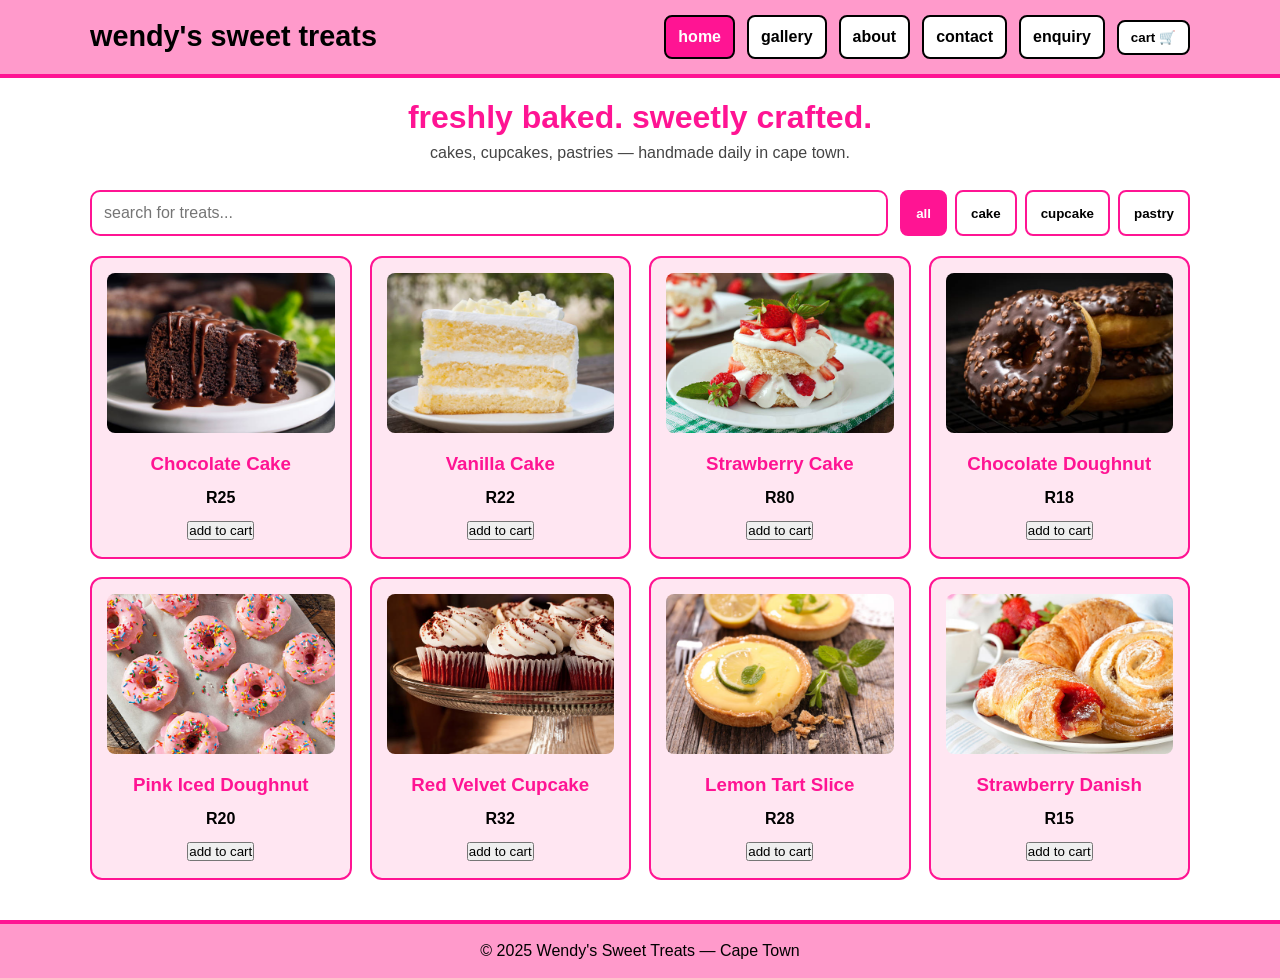
==== commit 48de33a1: "edited images and items to correspond" ====
--- a/index.html
+++ b/index.html
@@ -50,58 +50,58 @@
 
     <section id="productGrid" class="grid">
 
-        <article class="product" data-tag="cupcake" data-name="chocolate cupcake">
-            <img src="images/cupcake_chocolate.jpg" class="product-img" alt="Chocolate Cupcake">
-            <h3 class="product-title">Chocolate Cupcake</h3>
+        <article class="product" data-tag="cake" data-name="chocolate cake">
+            <img src="images/cake1.jpg" class="product-img" alt="Chocolate cake">
+            <h3 class="product-title">Chocolate Cake</h3>
             <p class="product-price">R25</p>
             <button class="addToCart">add to cart</button>
         </article>
 
-        <article class="product" data-tag="cupcake" data-name="vanilla cupcake">
-            <img src="images/cupcake_vanilla.jpg" class="product-img" alt="Vanilla Cupcake">
-            <h3 class="product-title">Vanilla Cupcake</h3>
+        <article class="product" data-tag="cake" data-name="vanilla cake">
+            <img src="images/cake3.jpg" class="product-img" alt="Vanilla Cake">
+            <h3 class="product-title">Vanilla Cake</h3>
             <p class="product-price">R22</p>
             <button class="addToCart">add to cart</button>
         </article>
 
-        <article class="product" data-tag="cake" data-name="strawberry cheesecake">
-            <img src="images/cheesecake_strawberry.jpg" class="product-img" alt="Strawberry Cheesecake">
-            <h3 class="product-title">Strawberry Cheesecake</h3>
+        <article class="product" data-tag="cake" data-name="strawberry cake">
+            <img src="images/cake2.jpg" class="product-img" alt="Strawberry Cake">
+            <h3 class="product-title">Strawberry Cake</h3>
             <p class="product-price">R80</p>
             <button class="addToCart">add to cart</button>
         </article>
 
         <article class="product" data-tag="pastry" data-name="chocolate doughnut">
-            <img src="images/doughnut_chocolate.jpg" class="product-img" alt="Chocolate Doughnut">
+            <img src="images/donut2.jpg" class="product-img" alt="Chocolate Doughnut">
             <h3 class="product-title">Chocolate Doughnut</h3>
             <p class="product-price">R18</p>
             <button class="addToCart">add to cart</button>
         </article>
 
         <article class="product" data-tag="pastry" data-name="pink iced doughnut">
-            <img src="images/doughnut_pink.jpg" class="product-img" alt="Pink Iced Doughnut">
+            <img src="images/donut1.jpg" class="product-img" alt="Pink Iced Doughnut">
             <h3 class="product-title">Pink Iced Doughnut</h3>
             <p class="product-price">R20</p>
             <button class="addToCart">add to cart</button>
         </article>
 
-        <article class="product" data-tag="cake" data-name="red velvet slice">
-            <img src="images/slice_redvelvet.jpg" class="product-img" alt="Red Velvet Slice">
-            <h3 class="product-title">Red Velvet Slice</h3>
+        <article class="product" data-tag="cupcake" data-name="red velvet cupcake">
+            <img src="images/cupcake2.jpg" class="product-img" alt="Red Velvet Cupcake">
+            <h3 class="product-title">Red Velvet Cupcake</h3>
             <p class="product-price">R32</p>
             <button class="addToCart">add to cart</button>
         </article>
 
-        <article class="product" data-tag="cake" data-name="carrot cake slice">
-            <img src="images/slice_carrotcake.jpg" class="product-img" alt="Carrot Cake Slice">
-            <h3 class="product-title">Carrot Cake Slice</h3>
+        <article class="product" data-tag="pastry" data-name="lemon tart slice">
+            <img src="images/tart1.jpg" class="product-img" alt="Lemon Tart Slice">
+            <h3 class="product-title">Lemon Tart Slice</h3>
             <p class="product-price">R28</p>
             <button class="addToCart">add to cart</button>
         </article>
 
-        <article class="product" data-tag="pastry" data-name="sugar cookies">
-            <img src="images/cookies_sugar.jpg" class="product-img" alt="Sugar Cookies">
-            <h3 class="product-title">Sugar Cookies</h3>
+        <article class="product" data-tag="pastry" data-name="strawberry danish">
+            <img src="images/pastry2.jpg" class="product-img" alt="Strawberry Danish">
+            <h3 class="product-title">Strawberry Danish</h3>
             <p class="product-price">R15</p>
             <button class="addToCart">add to cart</button>
         </article>
